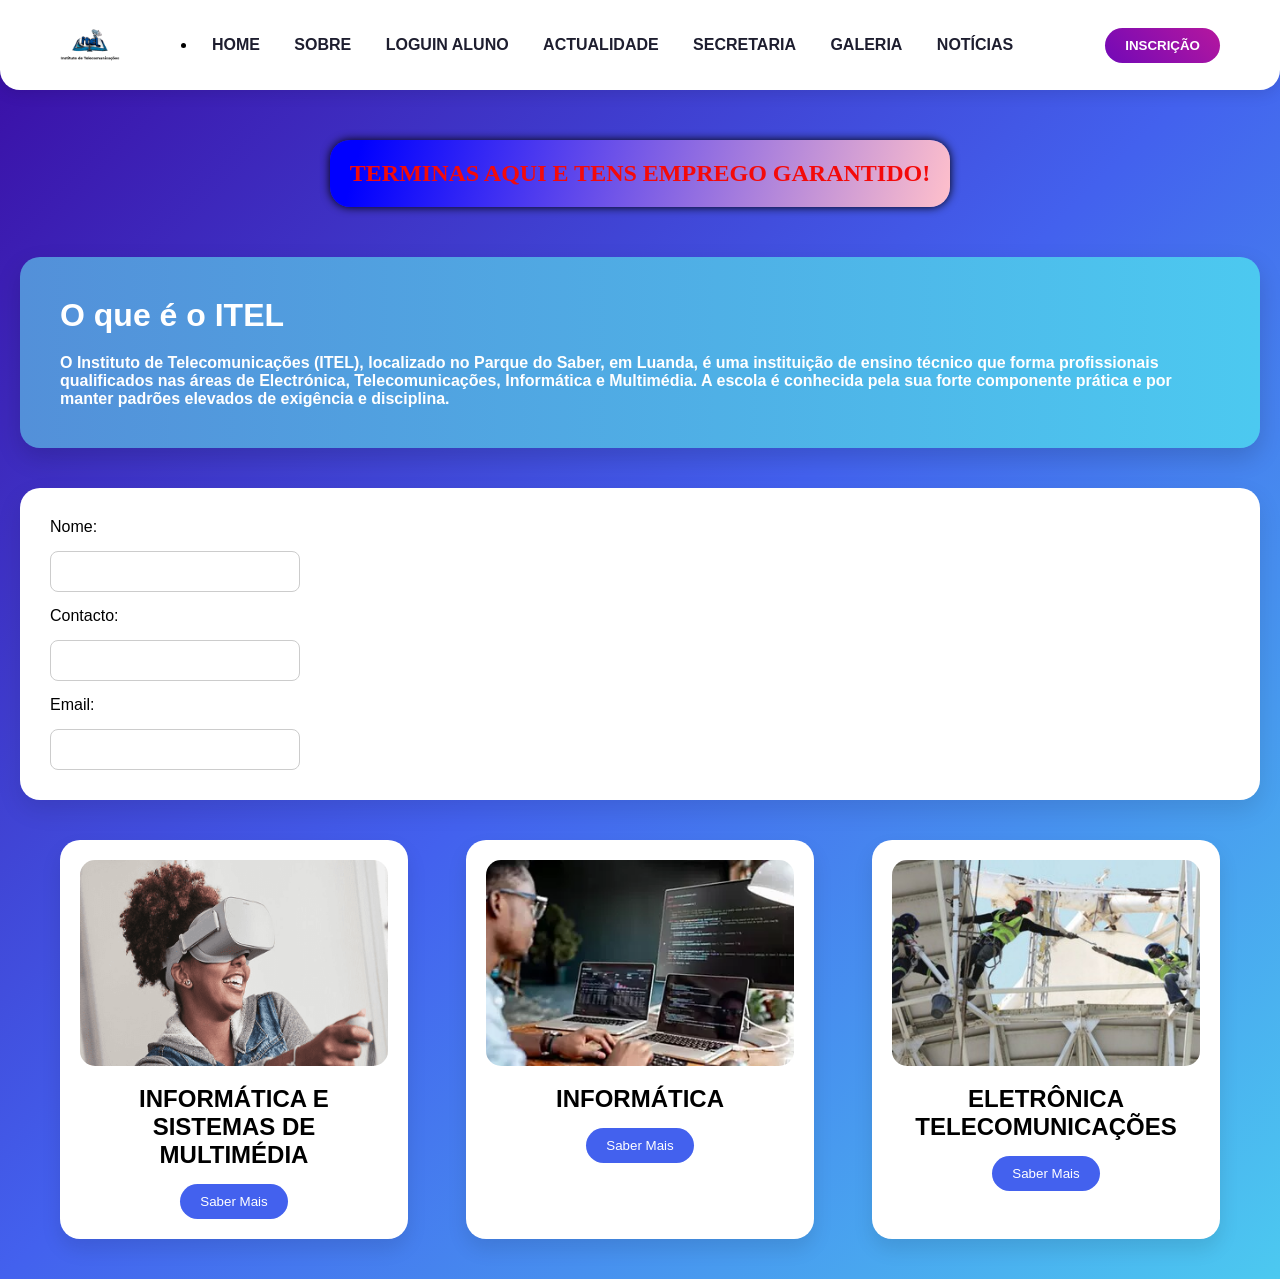
==== index.html @ 8056bd10 "Atualizar Site" ====
<!DOCTYPE html>
<html lang="pt-br">

<head>
    <meta charset="UTF-8">
    <link rel="shortcut icon" href="img/colorido.png" type="image/x-icon">
    <meta name="viewport" content="width=device-width, initial-scale=1.0">
    <link rel="stylesheet" href="css/style.css">
    <title>ITEL</title>
</head>

<body>

    <header>
        <img src="img/colorido.png" alt="???">
        <ul>
            <li class="listHeader">
                <a href="index.html">HOME</a>
                <a href="sobre.html">SOBRE</a>
                <a href="aluno.html">LOGUIN ALUNO</a>
                <a href="">ACTUALIDADE</a>
                <a href="">SECRETARIA</a>
                <a href="galeria.html">GALERIA</a>
                <a href="noticias.html">NOTÍCIAS</a>
            </li>
        </ul>

        <button class="btn-inscricao" type="button">INSCRIÇÃO</button>
    </header>
    <section classe = "cadastro">

        <div class="inst">
            <h1>TERMINAS AQUI E TENS EMPREGO GARANTIDO!</h1>
        </div>

        <div class="sobre">
            <h1>O que é o ITEL
            <P>
            <h4>O Instituto de Telecomunicações (ITEL), localizado no Parque do Saber, em Luanda, é uma instituição de
            ensino técnico que forma profissionais qualificados nas áreas de Electrónica, Telecomunicações, Informática
            e Multimédia. A escola é conhecida pela sua forte componente prática e por manter padrões elevados de
            exigência e disciplina.</h4></P></h1>
        </div>
        <div class="formulari">
            <form action="">
                <label for="">Nome: </label>
                <input type="text">

                <label for="">Contacto: </label>
                <input type="number">

                <label for="">Email: </label>
                <input type="email">

            </form>
        </div>
        
    </section>
    <section class="cursos">
        <div class="mult">
            <img src="img/multimedia.png" alt="">
            <div>
                <h2>INFORMÁTICA E SISTEMAS DE MULTIMÉDIA</h2>
            </div>
            <div>
                <button>Saber Mais</button>
            </div>
        </div>
        <div class="info">
            <img src="img/informatica.jpg" alt="">
            <div>
                <h2>INFORMÁTICA</h2>
            </div>
            <div>
                <button>Saber Mais</button>
            </div>
        </div>
        <div class="tele">
            <img src="img/electronica.png" alt="">
            <div>
                <h2>ELETRÔNICA TELECOMUNICAÇÕES</h2>
            </div>
            <div>
                <button>Saber Mais</button>
            </div>
        </div>
    </section>

</body>

</html>
---- css/style.css ----
* {
    margin: 0;
    padding: 0;
    box-sizing: border-box;
}

body {
    font-family: 'Segoe UI', sans-serif;
    background: linear-gradient(135deg, #3a0ca3, #4361ee, #4cc9f0);
}


header {
    background: white;
    padding: 15px 60px;
    display: flex;
    margin-bottom: 20px;
    justify-content: space-between;
    align-items: center;
    border-radius: 0 0 20px 20px;
    box-shadow: 0 4px 15px rgba(0,0,0,0.1);
}

header img {
    height: 60px;
}

.inst{
    margin: 50px 0;
    display: flex;
    justify-content: center; 
    font-family: cursive;
    color: rgb(244, 10, 10);
}

.inst h1{
   padding: 20px 20px;
   background: linear-gradient(105deg, blue 5%,pink);
   border-radius: 20px;
   box-shadow: 0 0 10px black;
}

.listHeader a {
    text-decoration: none;
    margin: 0 15px;
    color: #1e1e2f;
    font-weight: 600;
    transition: 0.3s;
}

.listHeader a:hover {
    color: #7209b7;
}

.btn-inscricao {
    background: linear-gradient(45deg, #7209b7, #b5179e);
    color: white;
    border: none;
    padding: 10px 20px;
    border-radius: 30px;
    cursor: pointer;
    font-weight: bold;
    transition: 0.3s;
}

.btn-inscricao:hover {
    transform: scale(1.05);
}


.cadastro {
    padding: 40px 60px;
}

.sobre {
    background: linear-gradient(90deg, #5390d9, #4cc9f0);
    padding: 40px;
    margin: 0px 20px;
    border-radius: 20px;
    color: white;
    box-shadow: 0 10px 25px rgba(0,0,0,0.15);
    margin-bottom: 40px;
}

.sobre h1 {
    font-size: 32px;
    margin-bottom: 20px;
}

.sobre p {
    line-height: 1.6;
    font-size: 18px;
}


.formulari {
    background: white;
    margin: 0px 20px;
    padding: 30px;
    border-radius: 20px;
    box-shadow: 0 10px 25px rgba(0,0,0,0.1);
}

.formulari form {
    display: flex;
    flex-direction: column;
    align-items: flex-start;
    gap: 15px;
}

.formulari input {
    padding: 12px;
    border-radius: 8px;
    border: 1px solid #ccc;
    width: 250px;
    transition: 0.3s;
}

.formulari input:focus {
    border-color: #4361ee;
    outline: none;
    box-shadow: 0 0 5px rgba(67,97,238,0.4);
}


.cursos {
    padding: 40px 60px;
    display: flex;
    justify-content: space-between;
    gap: 30px;
}

.mult, .info, .tele {
    background: white;
    border-radius: 20px;
    padding: 20px;
    width: 30%;
    box-shadow: 0 10px 20px rgba(0,0,0,0.1);
    text-align: center;
    transition: 0.3s;
    
}

.mult:hover,
.info:hover,
.tele:hover {
    transform: translateY(-8px);
    box-shadow: 0 10px 20px black;
}

.mult img,
.info img,
.tele img {
    width: 100%;
    border-radius: 15px;
    margin-bottom: 15px;
}

.mult h2,
.info h2,
.tele h2 {
    margin-bottom: 15px;
}

.mult button,
.info button,
.tele button {
    background: #4361ee;
    color: white;
    border: none;
    padding: 10px 20px;
    border-radius: 20px;
    cursor: pointer;
    transition: 0.3s;
}

.mult button:hover,
.info button:hover,
.tele button:hover {
    background: #3a0ca3;
}
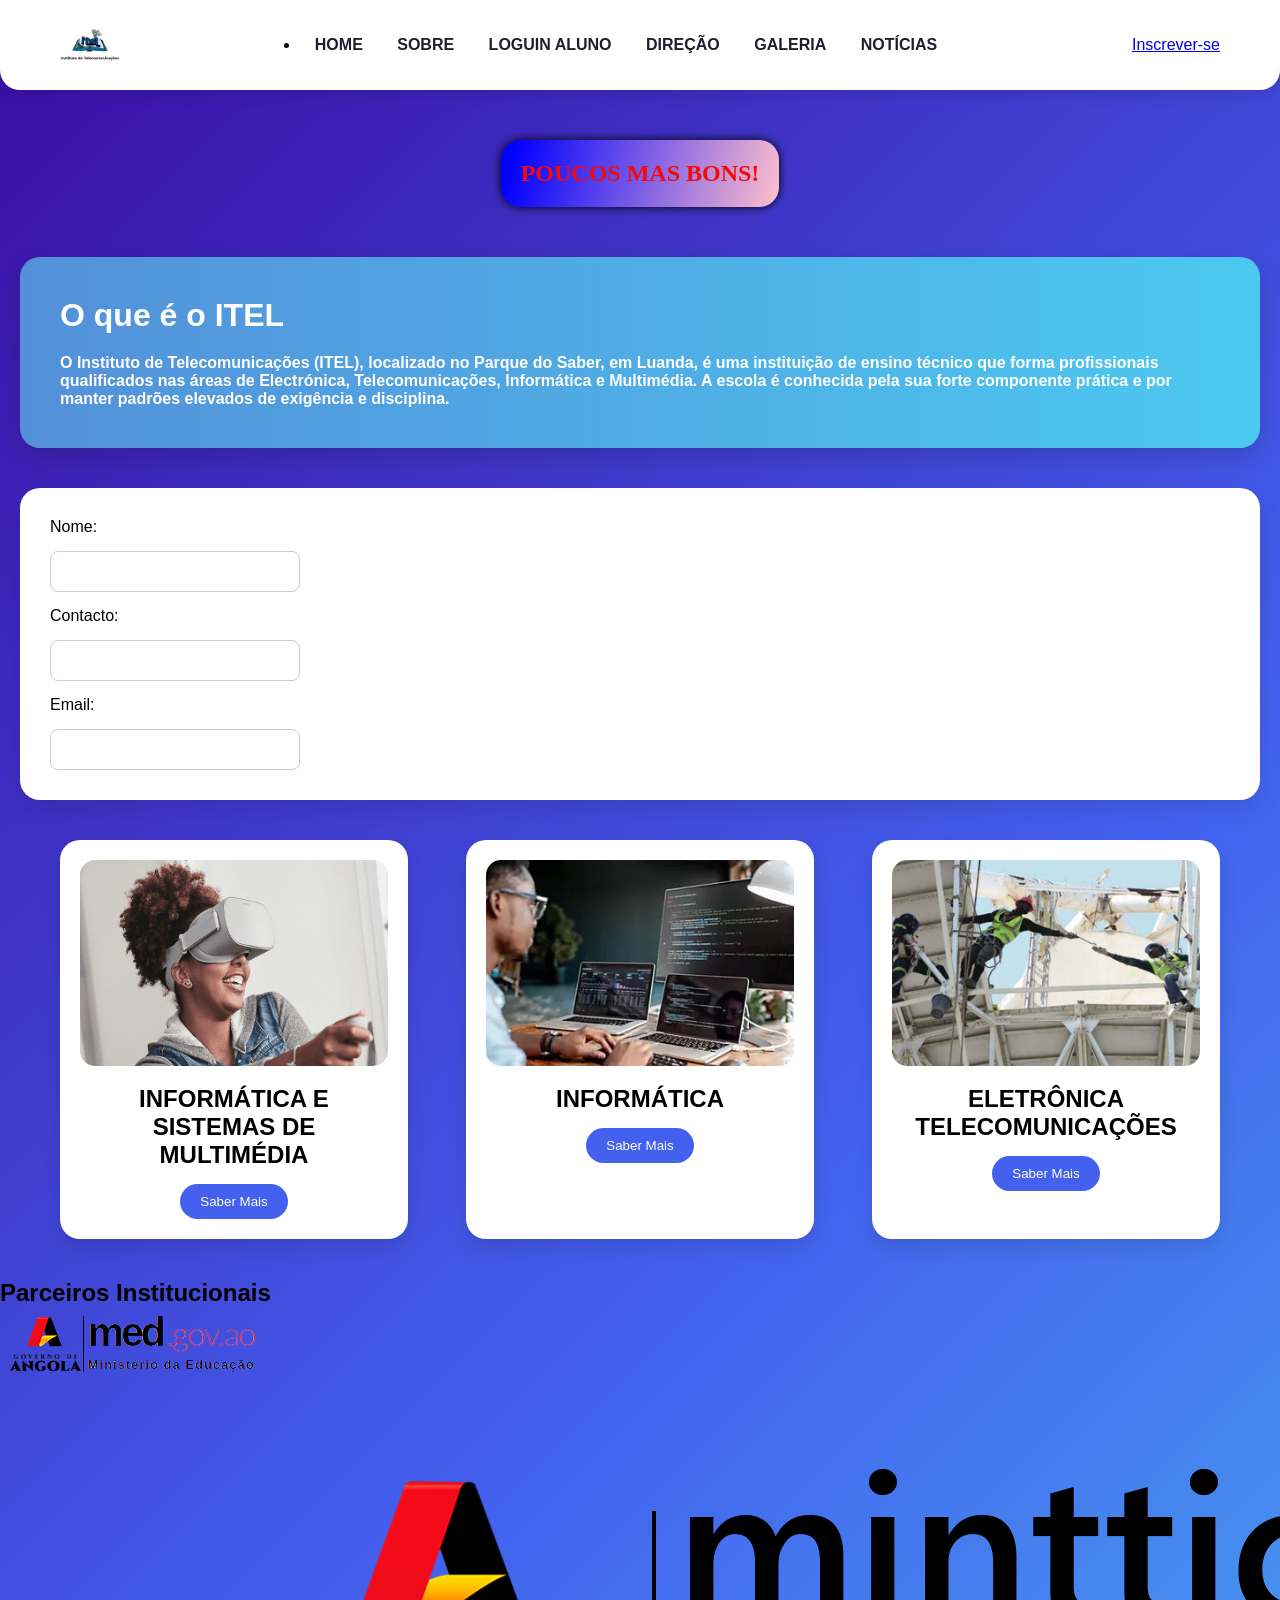
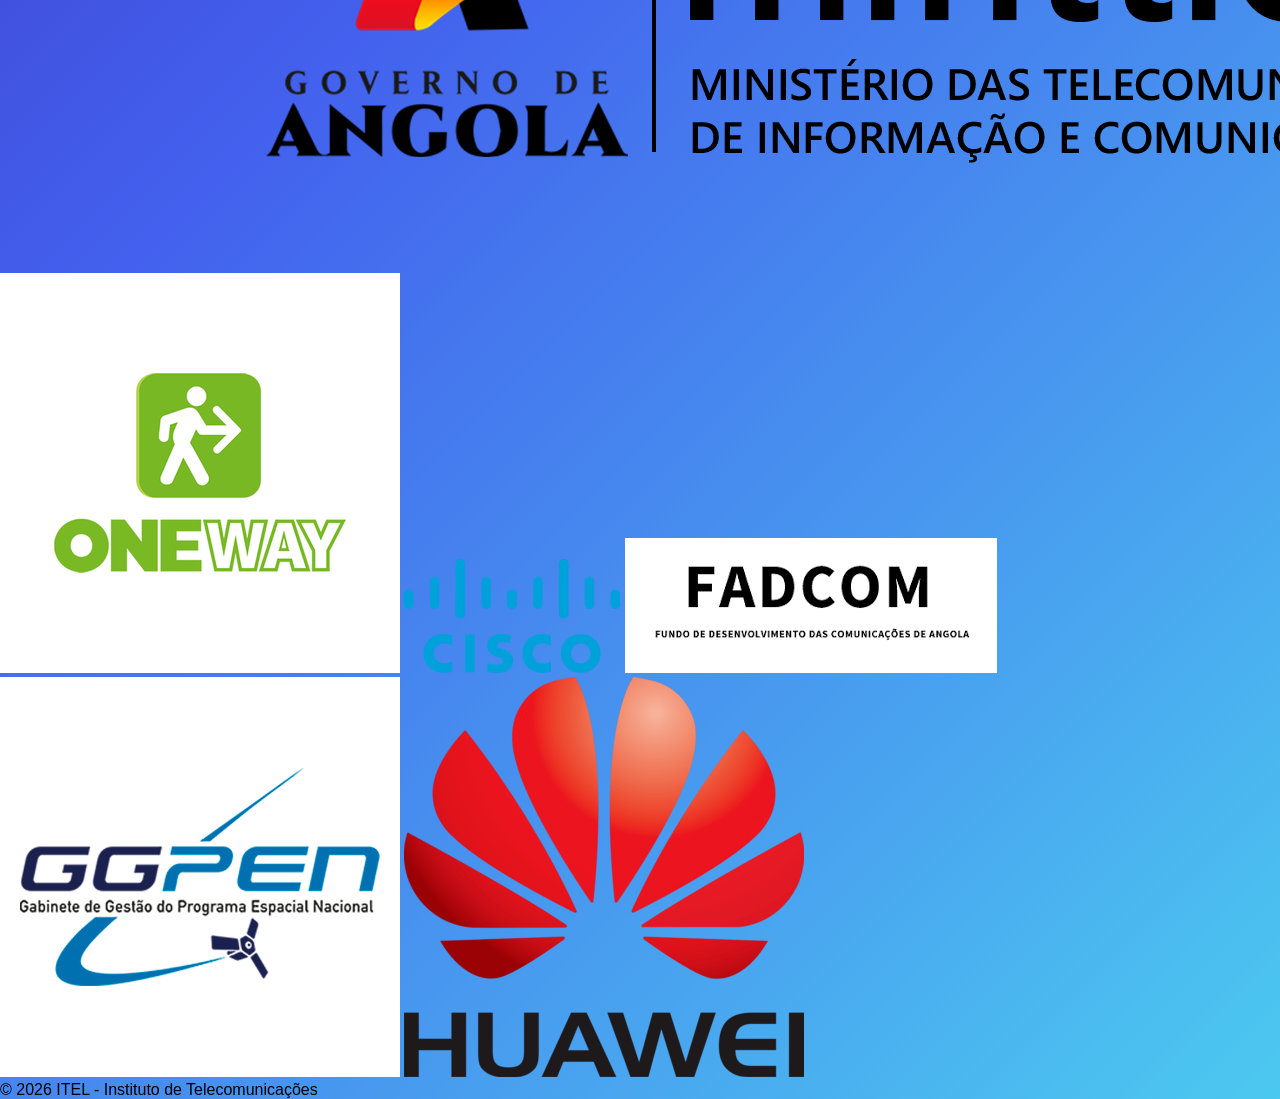
==== commit 8d0db6cc: "Update index.html" ====
--- a/index.html
+++ b/index.html
@@ -18,30 +18,35 @@
                 <a href="index.html">HOME</a>
                 <a href="sobre.html">SOBRE</a>
                 <a href="aluno.html">LOGUIN ALUNO</a>
-                <a href="">ACTUALIDADE</a>
-                <a href="">SECRETARIA</a>
+                <a href="directores.html">DIREÇÃO</a>
                 <a href="galeria.html">GALERIA</a>
                 <a href="noticias.html">NOTÍCIAS</a>
             </li>
         </ul>
 
-        <button class="btn-inscricao" type="button">INSCRIÇÃO</button>
+        <a href="inscricao.html" class="btn-inscrever">Inscrever-se</a>
     </header>
-    <section classe = "cadastro">
+    <section classe="cadastro">
 
         <div class="inst">
-            <h1>TERMINAS AQUI E TENS EMPREGO GARANTIDO!</h1>
+            <h1>POUCOS MAS BONS!</h1>
         </div>
 
         <div class="sobre">
             <h1>O que é o ITEL
-            <P>
-            <h4>O Instituto de Telecomunicações (ITEL), localizado no Parque do Saber, em Luanda, é uma instituição de
-            ensino técnico que forma profissionais qualificados nas áreas de Electrónica, Telecomunicações, Informática
-            e Multimédia. A escola é conhecida pela sua forte componente prática e por manter padrões elevados de
-            exigência e disciplina.</h4></P></h1>
+                <P>
+                <h4>O Instituto de Telecomunicações (ITEL), localizado no Parque do Saber, em Luanda, é uma instituição
+                    de
+                    ensino técnico que forma profissionais qualificados nas áreas de Electrónica, Telecomunicações,
+                    Informática
+                    e Multimédia. A escola é conhecida pela sua forte componente prática e por manter padrões elevados
+                    de
+                    exigência e disciplina.</h4>
+                </P>
+            </h1>
         </div>
         <div class="formulari">
+            
             <form action="">
                 <label for="">Nome: </label>
                 <input type="text">
@@ -54,7 +59,7 @@
 
             </form>
         </div>
-        
+
     </section>
     <section class="cursos">
         <div class="mult">
@@ -85,7 +90,27 @@
             </div>
         </div>
     </section>
+    <footer class="footer-parceiros">
 
+        <h2>Parceiros Institucionais</h2>
+
+        <div class="parceiros">
+
+            <img src="img/med.png" alt="Ministério da Educação">
+            <img src="img/minttics.png" alt="MINTTICS">
+            <img src="img/oneway.png" alt="Oneway">
+            <img src="img/cisco.png" alt="Cisco">
+            <img src="img/fadcom.png" alt="FADCOM">
+            <img src="img/ggpen.png" alt="GGPEN">
+            <img src="img/huawei.png" alt="Huawei">
+
+        </div>
+
+        <p class="copyright">
+            © 2026 ITEL - Instituto de Telecomunicações
+        </p>
+
+    </footer>
 </body>
 
-</html>+</html>
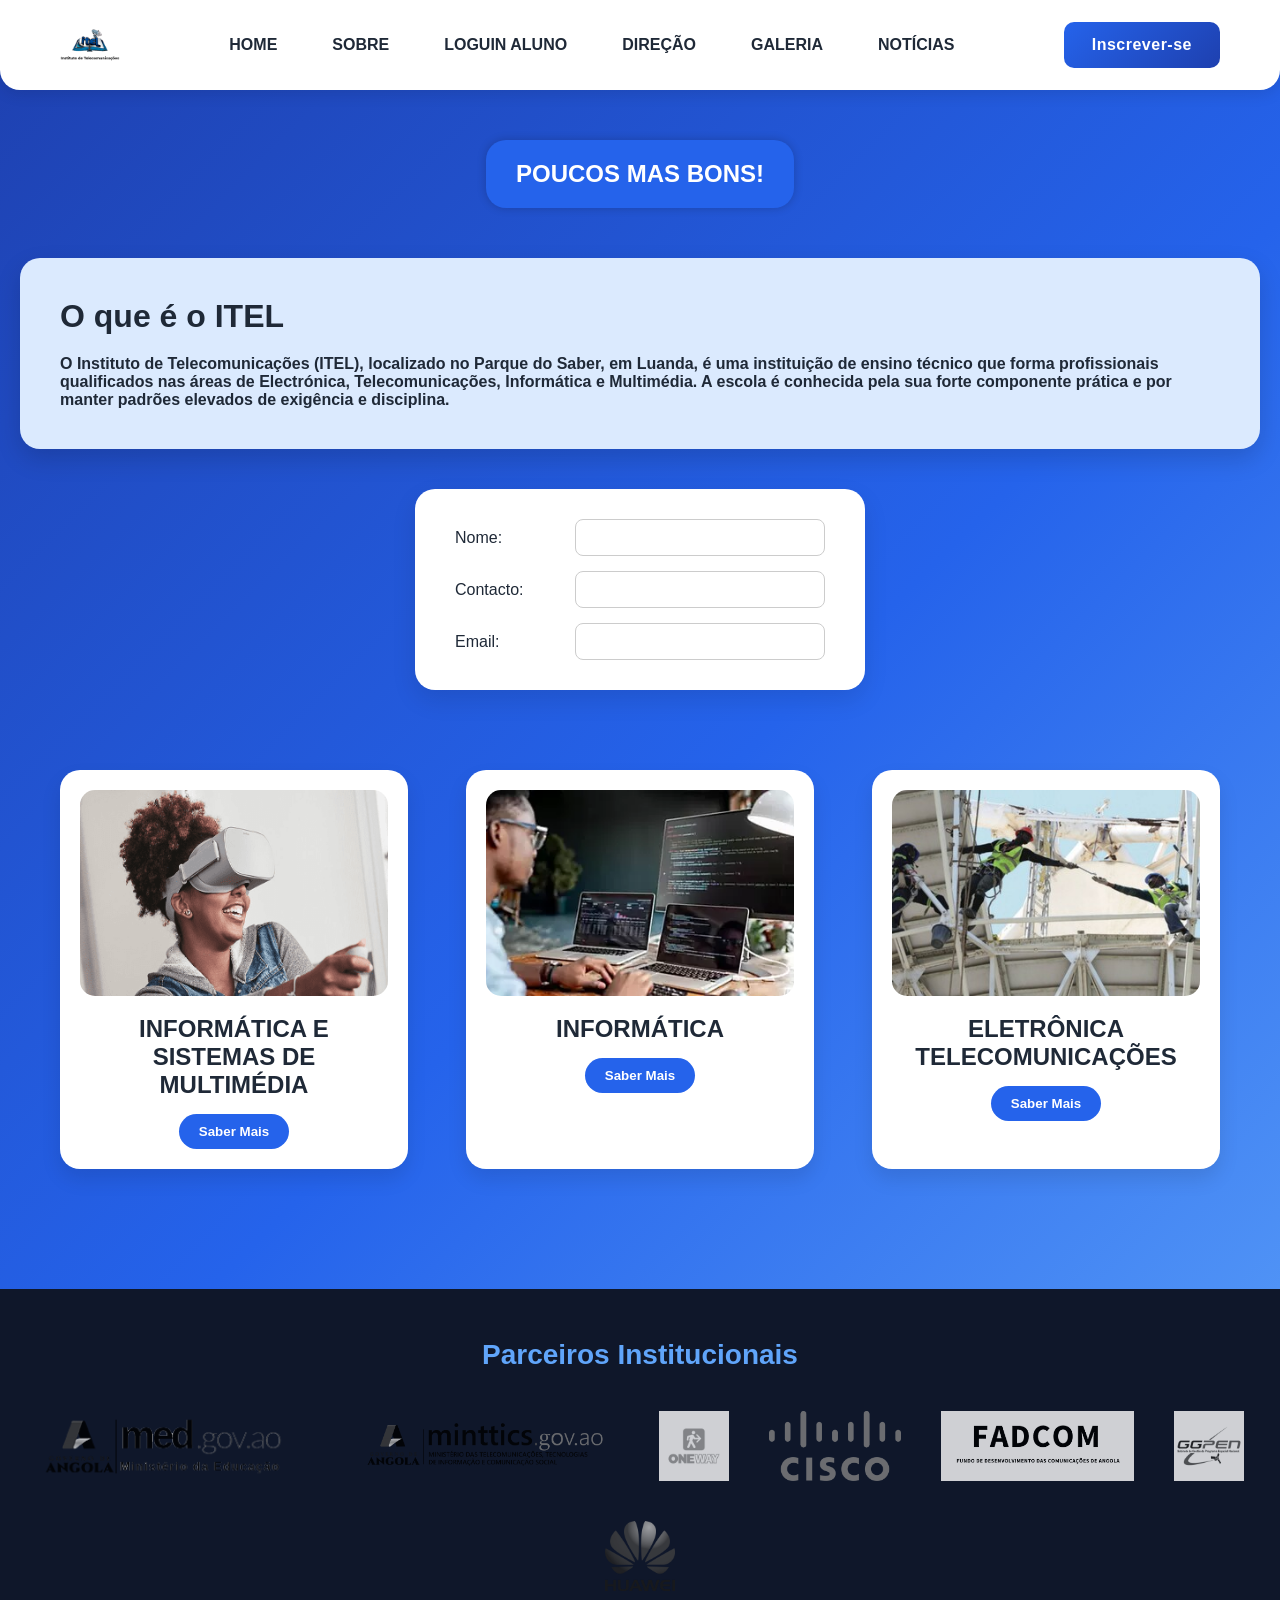
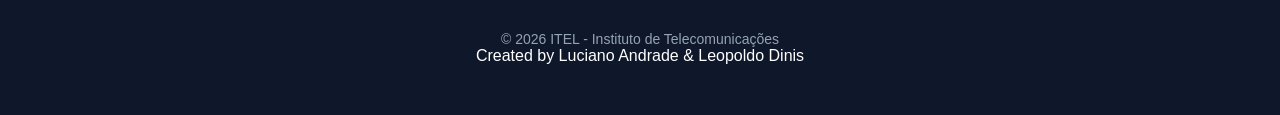
==== commit 10fb308a: "Update index.html" ====
--- a/index.html
+++ b/index.html
@@ -109,6 +109,9 @@
         <p class="copyright">
             © 2026 ITEL - Instituto de Telecomunicações
         </p>
+        <p>
+            Created by Luciano Andrade & Leopoldo Dinis
+        </p>
 
     </footer>
 </body>
--- a/css/style.css
+++ b/css/style.css
@@ -4,81 +4,98 @@
     box-sizing: border-box;
 }
 
+ul {
+    list-style: none;
+}
+
 body {
-    font-family: 'Segoe UI', sans-serif;
-    background: linear-gradient(135deg, #3a0ca3, #4361ee, #4cc9f0);
-}
+    font-family: 'Poppins', sans-serif;
+    background: linear-gradient(135deg, #1E40AF, #2563EB, #60A5FA);
+    color: #1F2937;
+}
+
 
 
 header {
     background: white;
     padding: 15px 60px;
     display: flex;
-    margin-bottom: 20px;
     justify-content: space-between;
     align-items: center;
     border-radius: 0 0 20px 20px;
-    box-shadow: 0 4px 15px rgba(0,0,0,0.1);
+    box-shadow: 0 4px 15px rgba(0, 0, 0, 0.1);
+
+    position: sticky;
+    top: 0;
+    z-index: 1000;
 }
 
 header img {
     height: 60px;
 }
 
-.inst{
-    margin: 50px 0;
-    display: flex;
-    justify-content: center; 
-    font-family: cursive;
-    color: rgb(244, 10, 10);
-}
-
-.inst h1{
-   padding: 20px 20px;
-   background: linear-gradient(105deg, blue 5%,pink);
-   border-radius: 20px;
-   box-shadow: 0 0 10px black;
+.listHeader {
+    list-style: none;
+    display: flex;
+    align-items: center;
+    gap: 25px;
 }
 
 .listHeader a {
     text-decoration: none;
     margin: 0 15px;
-    color: #1e1e2f;
+    color: #1F2937;
     font-weight: 600;
     transition: 0.3s;
 }
 
 .listHeader a:hover {
-    color: #7209b7;
-}
+    color: #2563EB;
+}
+
+
 
 .btn-inscricao {
-    background: linear-gradient(45deg, #7209b7, #b5179e);
+    background: #2563EB;
     color: white;
     border: none;
-    padding: 10px 20px;
+    padding: 10px 22px;
     border-radius: 30px;
     cursor: pointer;
-    font-weight: bold;
+    font-weight: 600;
     transition: 0.3s;
 }
 
 .btn-inscricao:hover {
+    background: #1E40AF;
     transform: scale(1.05);
 }
 
 
-.cadastro {
-    padding: 40px 60px;
-}
+
+.inst {
+    margin: 50px 0;
+    display: flex;
+    justify-content: center;
+}
+
+.inst h1 {
+    padding: 20px 30px;
+    background: #2563EB;
+    color: white;
+    border-radius: 20px;
+    box-shadow: 0 0 10px rgba(0, 0, 0, 0.2);
+}
+
+
 
 .sobre {
-    background: linear-gradient(90deg, #5390d9, #4cc9f0);
+    background: #DBEAFE;
     padding: 40px;
-    margin: 0px 20px;
-    border-radius: 20px;
-    color: white;
-    box-shadow: 0 10px 25px rgba(0,0,0,0.15);
+    margin: 0 20px;
+    border-radius: 20px;
+    color: #1F2937;
+    box-shadow: 0 10px 25px rgba(0, 0, 0, 0.15);
     margin-bottom: 40px;
 }
 
@@ -93,34 +110,37 @@
 }
 
 
+
 .formulari {
     background: white;
-    margin: 0px 20px;
-    padding: 30px;
-    border-radius: 20px;
-    box-shadow: 0 10px 25px rgba(0,0,0,0.1);
+    padding: 30px 40px;
+    border-radius: 20px;
+    box-shadow: 0 10px 25px rgba(0, 0, 0, 0.1);
+    width: fit-content;
+    margin: 40px auto;
 }
 
 .formulari form {
-    display: flex;
-    flex-direction: column;
-    align-items: flex-start;
-    gap: 15px;
+    display: grid;
+    grid-template-columns: 100px 250px;
+    gap: 15px 20px;
+    align-items: center;
 }
 
 .formulari input {
-    padding: 12px;
+    padding: 10px;
     border-radius: 8px;
     border: 1px solid #ccc;
-    width: 250px;
+    width: 100%;
     transition: 0.3s;
 }
 
 .formulari input:focus {
-    border-color: #4361ee;
+    border-color: #2563EB;
     outline: none;
-    box-shadow: 0 0 5px rgba(67,97,238,0.4);
-}
+    box-shadow: 0 0 5px rgba(37, 99, 235, 0.4);
+}
+
 
 
 .cursos {
@@ -130,22 +150,65 @@
     gap: 30px;
 }
 
-.mult, .info, .tele {
+.mult,
+.info,
+.tele {
     background: white;
     border-radius: 20px;
     padding: 20px;
     width: 30%;
-    box-shadow: 0 10px 20px rgba(0,0,0,0.1);
-    text-align: center;
-    transition: 0.3s;
-    
-}
+    box-shadow: 0 10px 20px rgba(0, 0, 0, 0.1);
+    text-align: center;
+    transition: 0.3s;
+}
+
+.footer-parceiros {
+    margin-top: 80px;
+    padding: 50px 20px;
+    background: #0f172a;
+    text-align: center;
+    color: white;
+}
+
+.footer-parceiros h2 {
+    margin-bottom: 40px;
+    font-size: 28px;
+    color: #60a5fa;
+}
+
+.parceiros {
+    display: flex;
+    justify-content: center;
+    align-items: center;
+    flex-wrap: wrap;
+    gap: 40px;
+}
+
+.parceiros img {
+    height: 70px;
+    filter: grayscale(100%);
+    opacity: 0.8;
+    transition: 0.3s;
+}
+
+.parceiros img:hover {
+    filter: grayscale(0%);
+    opacity: 1;
+    transform: scale(1.1);
+}
+
+.copyright {
+    margin-top: 40px;
+    font-size: 14px;
+    color: #94a3b8;
+}
+
 
 .mult:hover,
 .info:hover,
 .tele:hover {
     transform: translateY(-8px);
-    box-shadow: 0 10px 20px black;
+    box-shadow: 0 10px 25px rgba(0, 0, 0, 0.2);
 }
 
 .mult img,
@@ -162,21 +225,337 @@
     margin-bottom: 15px;
 }
 
+
+
 .mult button,
 .info button,
 .tele button {
-    background: #4361ee;
+    background: #2563EB;
     color: white;
     border: none;
     padding: 10px 20px;
     border-radius: 20px;
     cursor: pointer;
     transition: 0.3s;
+    font-weight: 600;
 }
 
 .mult button:hover,
 .info button:hover,
 .tele button:hover {
-    background: #3a0ca3;
-}
-
+    background: #1E40AF;
+}
+
+
+
+.sobrePagina {
+    background: white;
+    margin: 40px auto;
+    padding: 50px;
+    border-radius: 20px;
+    max-width: 900px;
+    box-shadow: 0 10px 25px rgba(0, 0, 0, 0.1);
+    text-align: center;
+}
+
+.sobrePagina h1 {
+    color: #2563EB;
+    margin-bottom: 20px;
+}
+
+.sobrePagina p {
+    font-size: 18px;
+    line-height: 1.6;
+    margin-bottom: 15px;
+}
+
+
+
+.valores {
+    display: flex;
+    justify-content: center;
+    gap: 30px;
+    padding: 40px;
+}
+
+.cardSobre {
+    background: white;
+    padding: 25px;
+    border-radius: 15px;
+    width: 250px;
+    text-align: center;
+    box-shadow: 0 8px 20px rgba(0, 0, 0, 0.1);
+    transition: 0.3s;
+}
+
+.cardSobre:hover {
+    transform: translateY(-5px);
+}
+
+.cardSobre h2 {
+    color: #2563EB;
+    margin-bottom: 10px;
+}
+
+
+
+body {
+    animation: intro 0.8s ease;
+}
+
+@keyframes intro {
+
+    0% {
+        opacity: 0;
+        transform: translateY(-30px);
+    }
+
+    100% {
+        opacity: 1;
+        transform: translateY(0);
+    }
+
+}
+
+
+
+.tituloPagina {
+    text-align: center;
+    margin: 50px 0;
+    color: white;
+}
+
+.tituloPagina h1 {
+    font-size: 40px;
+    margin-bottom: 10px;
+}
+
+
+
+.noticias {
+    display: flex;
+    justify-content: center;
+    gap: 30px;
+    padding: 40px;
+    flex-wrap: wrap;
+}
+
+
+
+.cardNoticia {
+    background: white;
+    width: 300px;
+    padding: 20px;
+    border-radius: 15px;
+    box-shadow: 0 10px 25px rgba(0, 0, 0, 0.15);
+    transition: 0.3s;
+    text-align: center;
+}
+
+.cardNoticia:hover {
+    transform: translateY(-8px);
+}
+
+.cardNoticia img {
+    width: 100%;
+    border-radius: 10px;
+    margin-bottom: 15px;
+}
+
+.cardNoticia h3 {
+    margin-bottom: 10px;
+}
+
+.cardNoticia p {
+    font-size: 14px;
+    margin-bottom: 15px;
+}
+
+
+
+.cardNoticia button {
+    background: #2563EB;
+    border: none;
+    color: white;
+    padding: 8px 18px;
+    border-radius: 20px;
+    cursor: pointer;
+    transition: 0.3s;
+}
+
+.cardNoticia button:hover {
+    background: #1E40AF;
+}
+
+.galeria {
+    text-align: center;
+    padding: 60px 20px;
+}
+
+.galeria h1 {
+    font-size: 40px;
+    color: #f3f3f3;
+    margin-bottom: 10px;
+}
+
+.galeria p {
+    color: #b9b9b9;
+    margin-bottom: 40px;
+}
+
+.galeria-grid {
+    display: grid;
+    grid-template-columns: repeat(auto-fit, minmax(250px, 1fr));
+    gap: 20px;
+}
+
+.galeria-grid img {
+    width: 100%;
+    height: 250px;
+    object-fit: cover;
+    border-radius: 12px;
+    transition: 0.4s;
+    cursor: pointer;
+}
+
+.galeria-grid img:hover {
+    transform: scale(1.08);
+    box-shadow: 0 10px 25px rgba(0, 0, 0, 0.3);
+}
+
+.directores {
+    padding: 60px 20px;
+    text-align: center;
+}
+
+.directores h1 {
+    font-size: 40px;
+    color: #fbfbfb;
+    margin-bottom: 10px;
+}
+
+.directores p {
+    color: #a9a9a9;
+    margin-bottom: 40px;
+}
+
+.directores-grid {
+    display: grid;
+    grid-template-columns: repeat(auto-fit, minmax(250px, 1fr));
+    gap: 30px;
+}
+
+.director-card {
+    background: white;
+    border-radius: 12px;
+    padding: 20px;
+    box-shadow: 0 10px 25px rgba(0, 0, 0, 0.15);
+    transition: 0.3s;
+}
+
+.director-card:hover {
+    transform: translateY(-5px);
+}
+
+.director-card img {
+    width: 120px;
+    height: 120px;
+    border-radius: 50%;
+    object-fit: cover;
+    margin-bottom: 15px;
+}
+
+.nome {
+    font-weight: bold;
+    font-size: 18px;
+}
+
+.periodo {
+    color: #2563eb;
+    font-weight: 600;
+}
+
+.btn-inscrever {
+    text-decoration: none;
+    background: linear-gradient(135deg, #2563eb, #1e40af);
+    color: white;
+    padding: 14px 28px;
+    border-radius: 10px;
+    font-weight: bold;
+    letter-spacing: 0.5px;
+}
+
+.inscricao {
+    max-width: 600px;
+    margin: auto;
+    padding: 60px 20px;
+}
+
+.inscricao h1 {
+    text-align: center;
+    color: #f5f5f5;
+    margin-bottom: 10px;
+}
+
+.inscricao p {
+    text-align: center;
+    margin-bottom: 30px;
+    color: #141414;
+}
+
+.form-inscricao {
+    display: flex;
+    flex-direction: column;
+    gap: 15px;
+}
+
+.form-inscricao input,
+.form-inscricao select,
+.form-inscricao textarea {
+    padding: 10px;
+    border-radius: 6px;
+    border: 1px solid #ccc;
+    font-size: 16px;
+}
+
+.form-inscricao button {
+    background: #2563eb;
+    color: white;
+    padding: 12px;
+    border: none;
+    border-radius: 8px;
+    font-size: 16px;
+    cursor: pointer;
+    transition: 0.3s;
+}
+
+.form-inscricao button:hover {
+    background: #1d4ed8;
+}
+
+.form-inscricao input,
+.form-inscricao select,
+.form-inscricao textarea {
+
+    padding: 12px;
+    border-radius: 8px;
+    border: 1px solid #ccc;
+    font-size: 16px;
+    transition: 0.3s;
+    outline: none;
+
+}
+
+.form-inscricao input:focus,
+.form-inscricao select:focus,
+.form-inscricao textarea:focus {
+
+    border-color: #2563eb;
+    box-shadow: 0 0 5px rgba(37, 99, 235, 0.5);
+
+}
+
+::placeholder {
+    color: #888;
+    font-style: italic;
+}
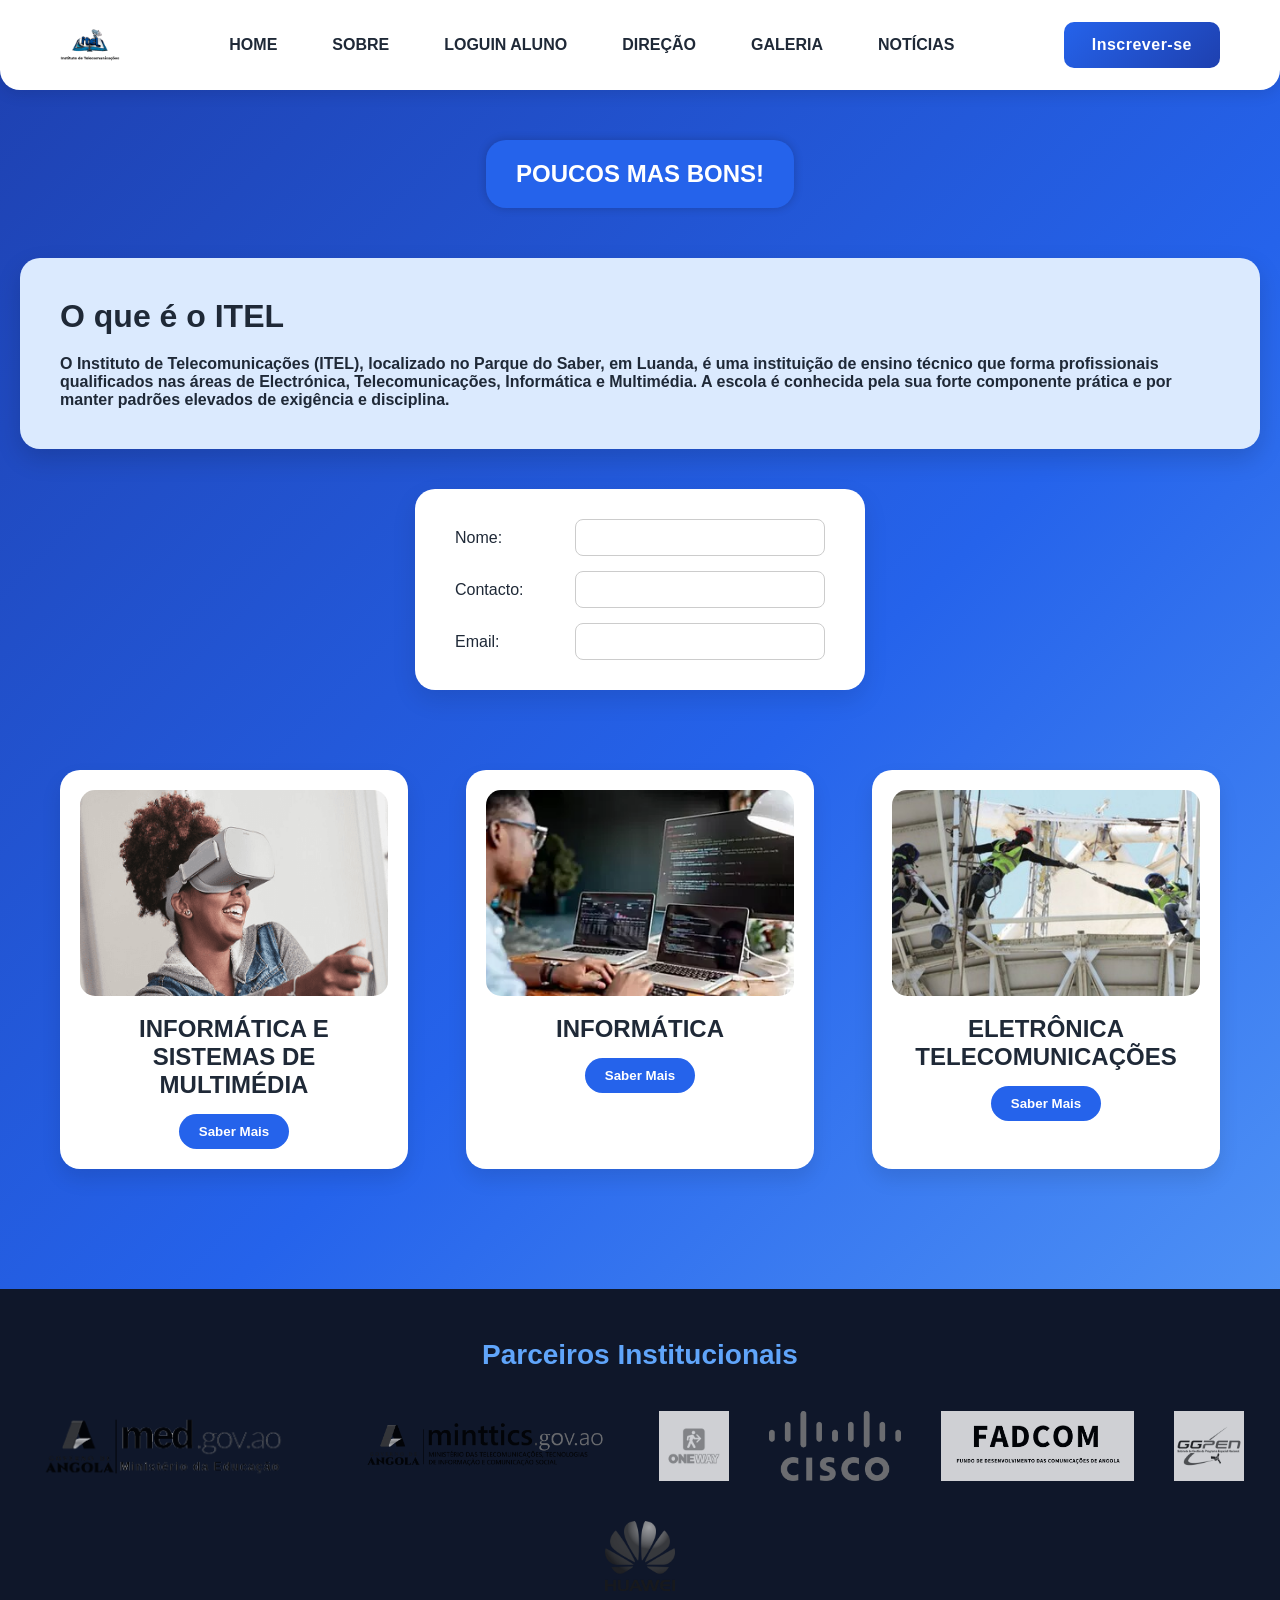
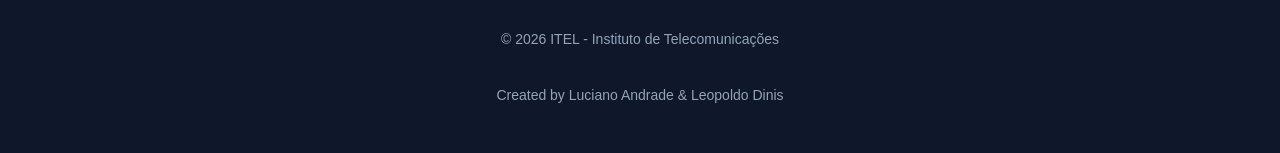
==== commit c8bfcbff: "Update index.html" ====
--- a/index.html
+++ b/index.html
@@ -109,7 +109,7 @@
         <p class="copyright">
             © 2026 ITEL - Instituto de Telecomunicações
         </p>
-        <p>
+        <p class="copyright">
             Created by Luciano Andrade & Leopoldo Dinis
         </p>
 
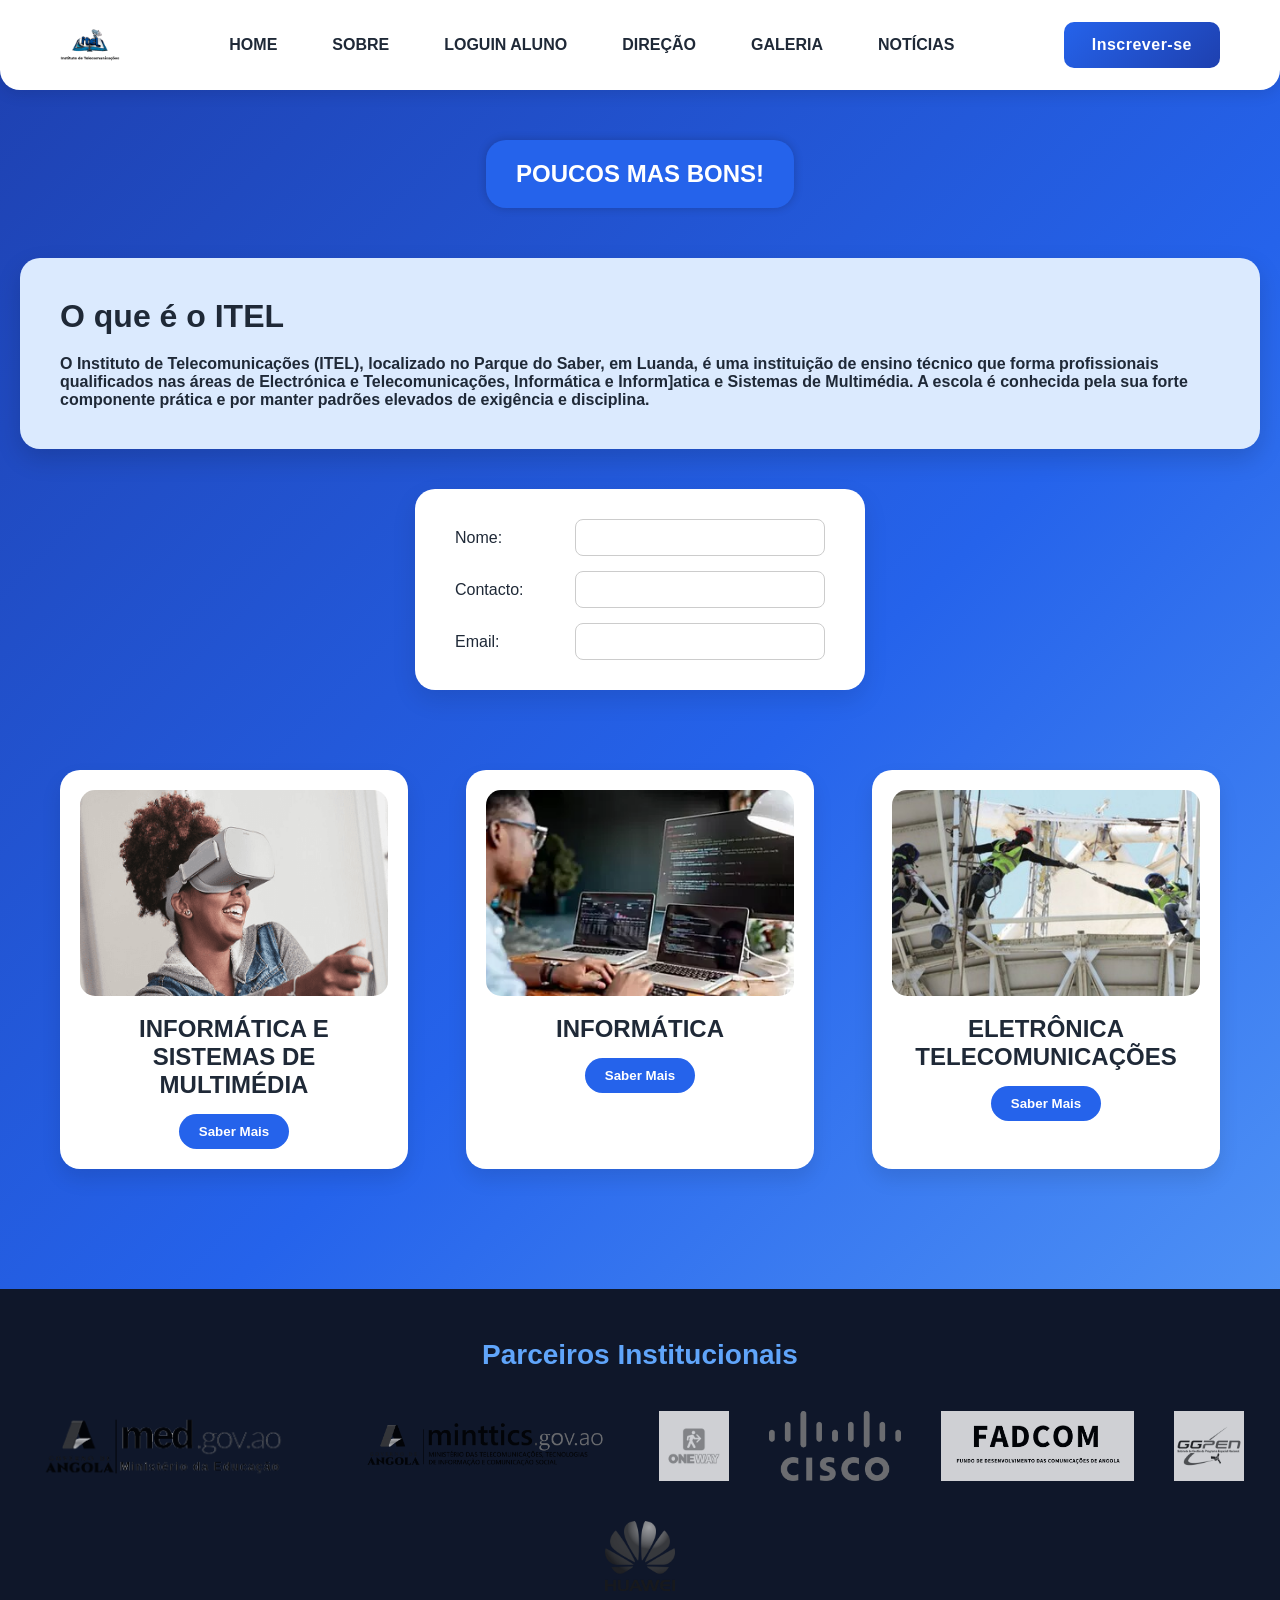
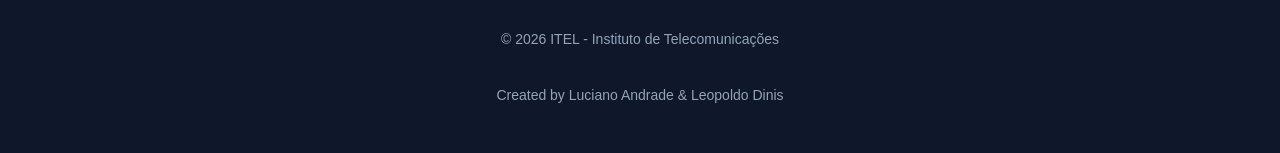
==== commit 4733a3ad: "Update index.html" ====
--- a/index.html
+++ b/index.html
@@ -36,12 +36,9 @@
             <h1>O que é o ITEL
                 <P>
                 <h4>O Instituto de Telecomunicações (ITEL), localizado no Parque do Saber, em Luanda, é uma instituição
-                    de
-                    ensino técnico que forma profissionais qualificados nas áreas de Electrónica, Telecomunicações,
-                    Informática
-                    e Multimédia. A escola é conhecida pela sua forte componente prática e por manter padrões elevados
-                    de
-                    exigência e disciplina.</h4>
+                    de ensino técnico que forma profissionais qualificados nas áreas de Electrónica e Telecomunicações,
+                    Informática e Inform]atica e Sistemas de Multimédia. A escola é conhecida pela sua forte componente prática e por manter padrões elevados
+                    de exigência e disciplina.</h4>
                 </P>
             </h1>
         </div>
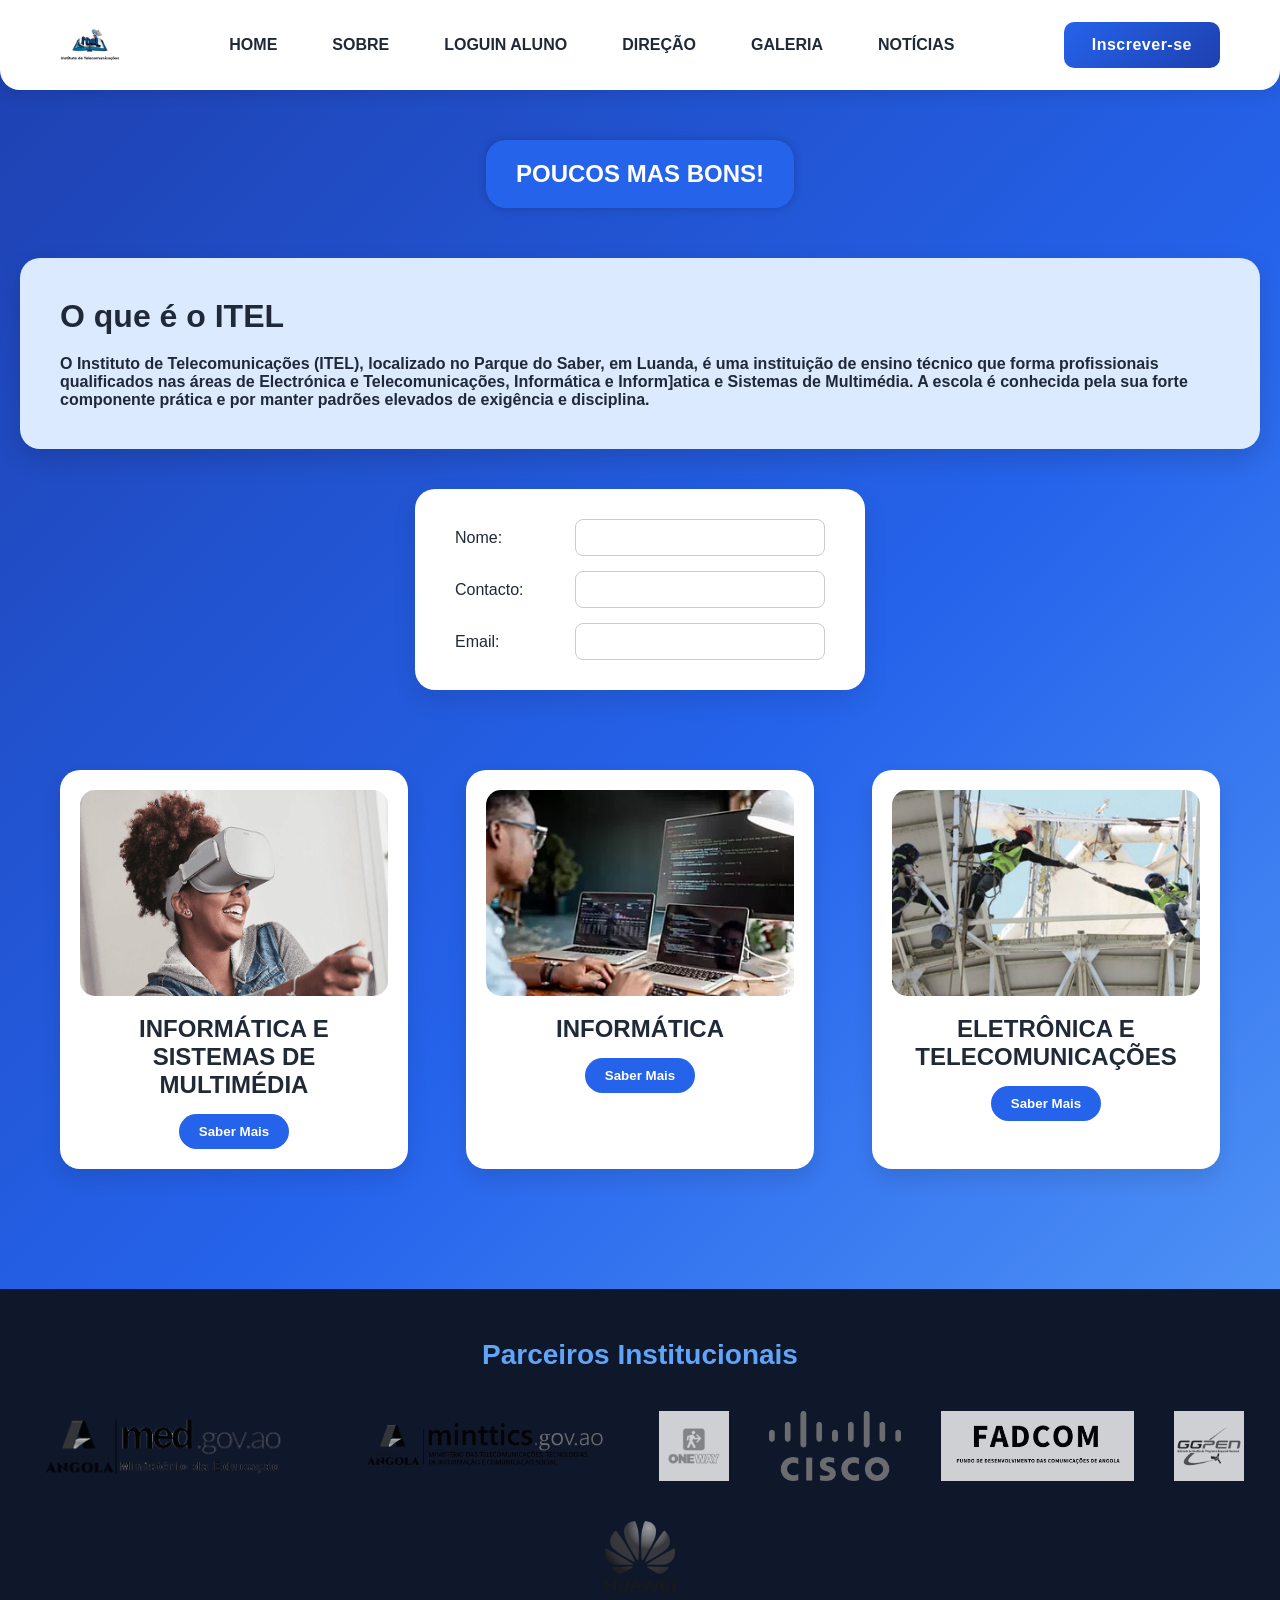
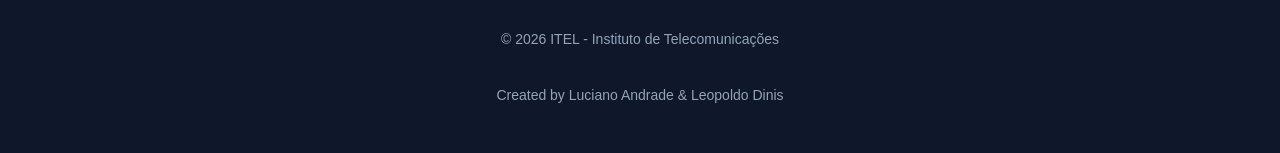
==== commit d767fe56: "Correct heading text for telecommunications section" ====
--- a/index.html
+++ b/index.html
@@ -80,7 +80,7 @@
         <div class="tele">
             <img src="img/electronica.png" alt="">
             <div>
-                <h2>ELETRÔNICA TELECOMUNICAÇÕES</h2>
+                <h2>ELETRÔNICA E TELECOMUNICAÇÕES</h2>
             </div>
             <div>
                 <button>Saber Mais</button>
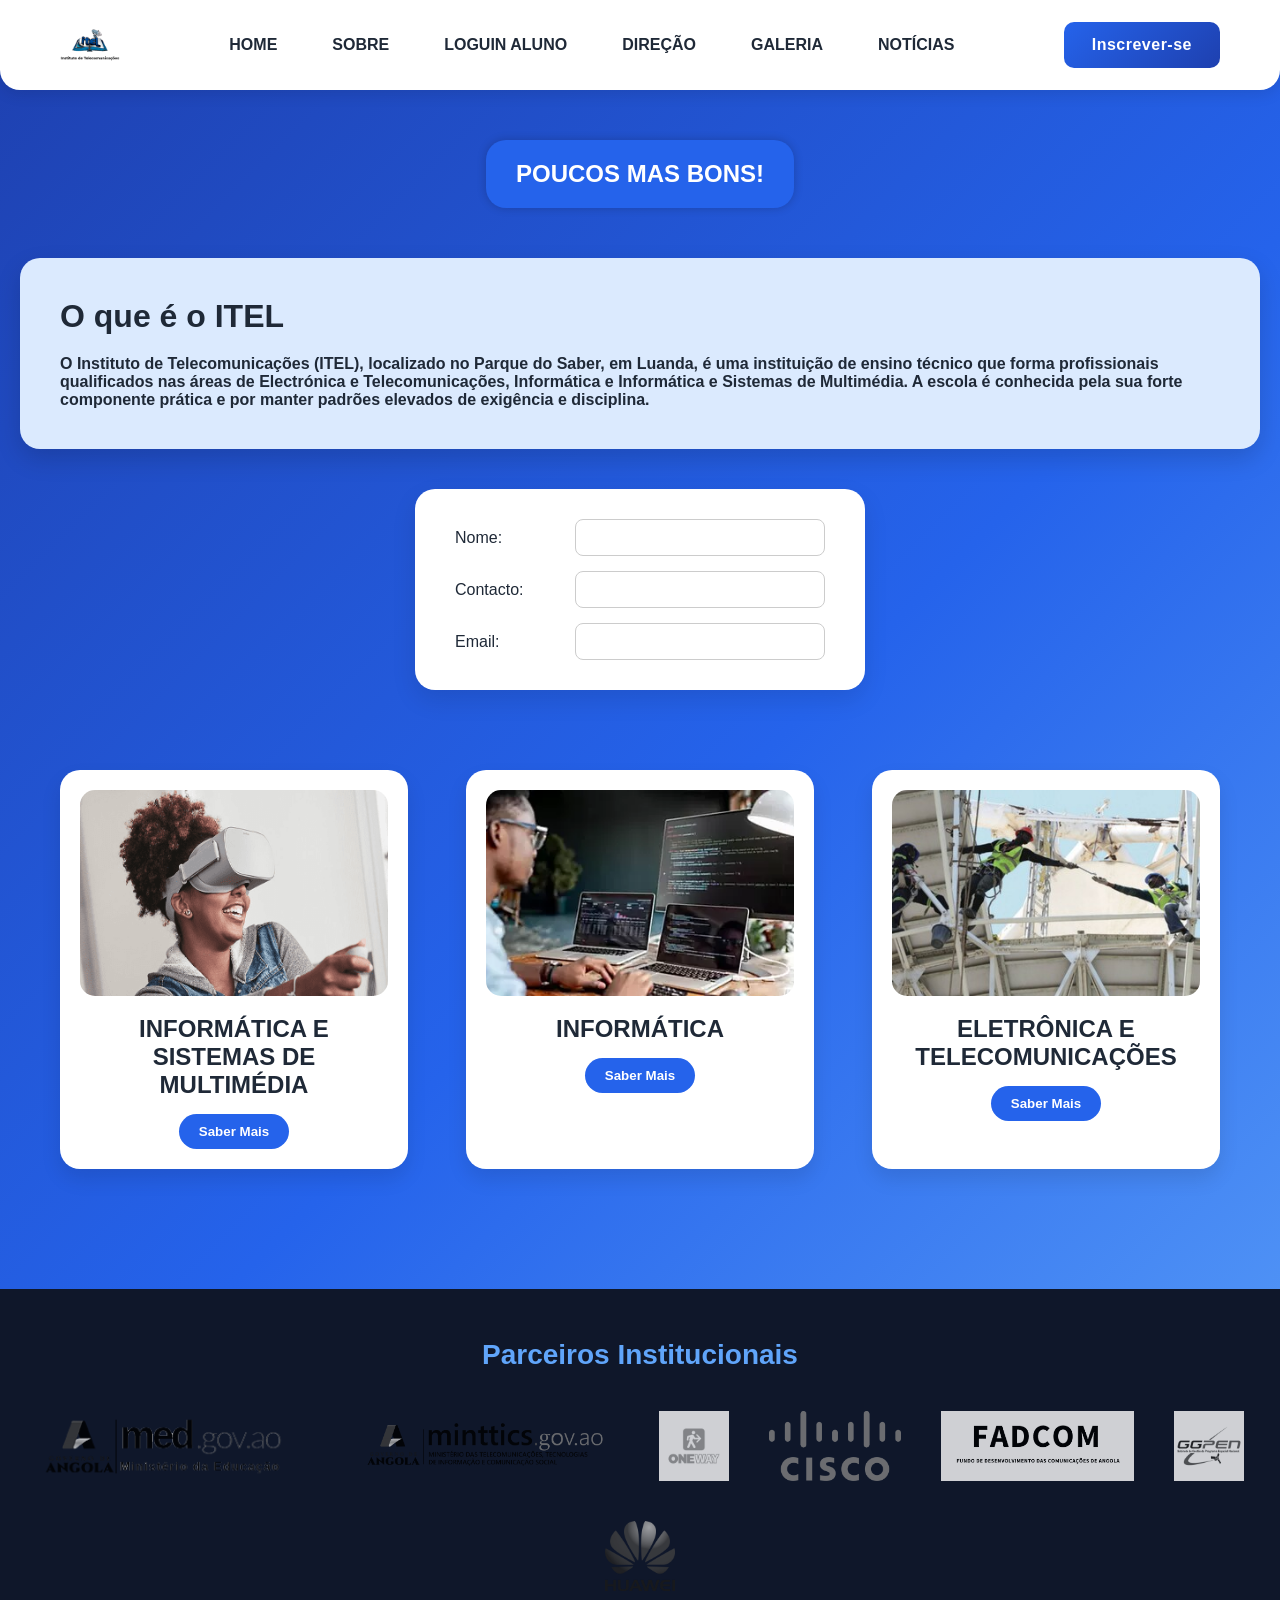
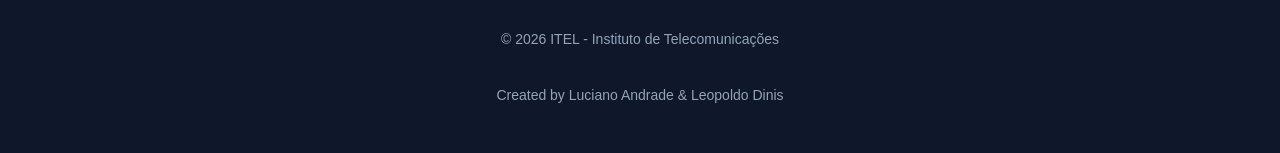
==== commit 4742f959: "Update index.html" ====
--- a/index.html
+++ b/index.html
@@ -37,7 +37,7 @@
                 <P>
                 <h4>O Instituto de Telecomunicações (ITEL), localizado no Parque do Saber, em Luanda, é uma instituição
                     de ensino técnico que forma profissionais qualificados nas áreas de Electrónica e Telecomunicações,
-                    Informática e Inform]atica e Sistemas de Multimédia. A escola é conhecida pela sua forte componente prática e por manter padrões elevados
+                    Informática e Informática e Sistemas de Multimédia. A escola é conhecida pela sua forte componente prática e por manter padrões elevados
                     de exigência e disciplina.</h4>
                 </P>
             </h1>
